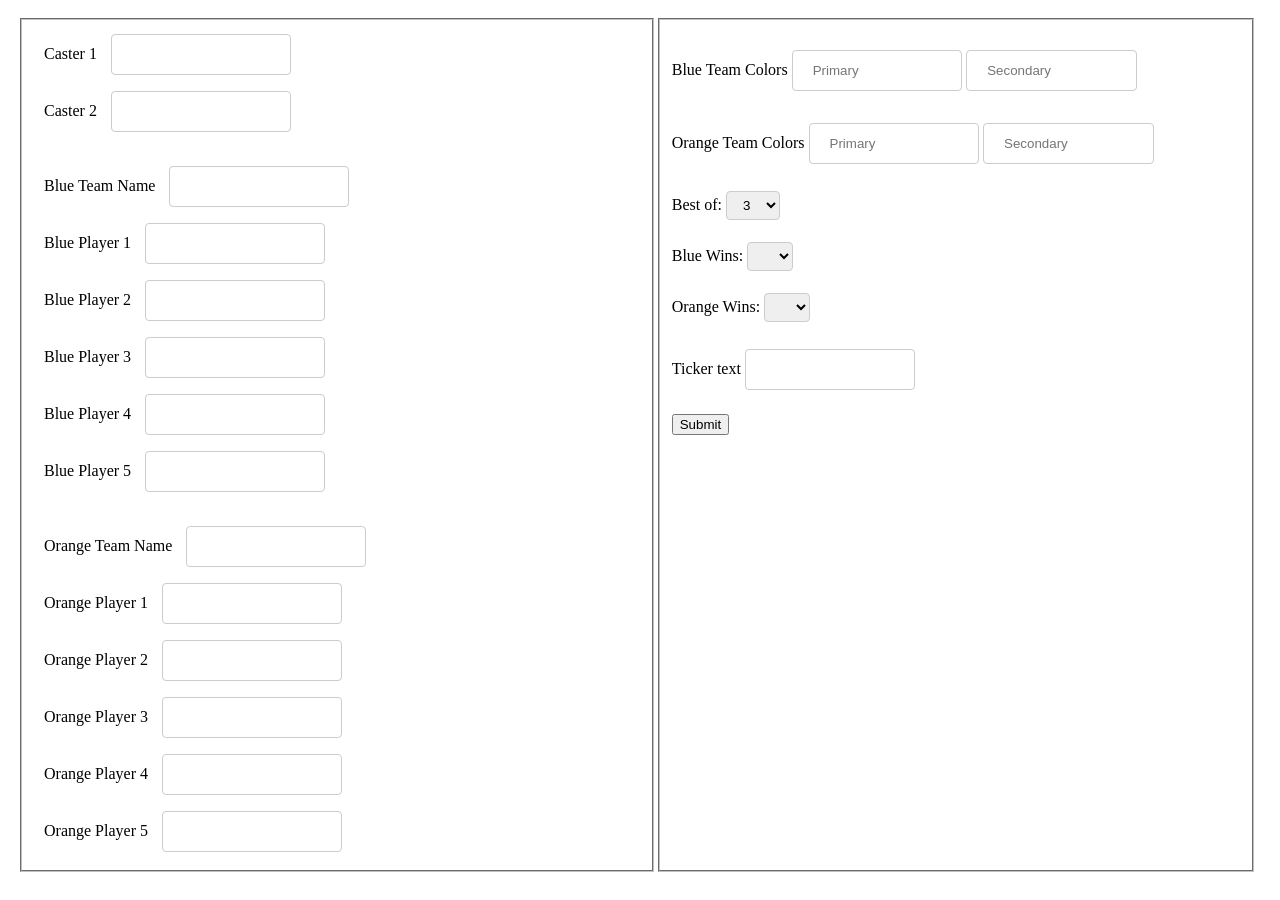
==== index.html @ e60905b6 "Added dropbox default setting" ====
<!DOCTYPE html>
<html lang="en">

<head>
  <meta charset="utf-8">

  <title> Overlay Editor </title>
  <script src="https://ajax.googleapis.com/ajax/libs/jquery/3.3.1/jquery.min.js"></script>
  <script src="http://ajax.aspnetcdn.com/ajax/knockout/knockout-3.4.2.js" type="text/javascript"></script>
  <!-- <script src="lib/jquery-3.3.1.js"></script> -->
  <script src="editor.js"></script>
  <link href="editor.css" rel="stylesheet" type="text/css" />

</head>

<body>
  <form action="save_data.php" method="POST">
    <div class="grid-container">
      <fieldset>

        <div id="casters" class="box">
          <p class="aligned">
            <label class="relative" id="textlabel"> Caster 1 </label>
            <input class="relative" data-bind="value: caster1" id="caster1" type="text" name="caster1">
          </p>
          <p class="aligned">
            <label class="relative" id="textlabel"> Caster 2 </label>
            <input class="relative" data-bind="value: caster2" id="caster2" type="text" name="caster2">
          </p>
        </div>

        <br>

        <div id="blueDiv" class="box">
          <p class="aligned">
            <label class="relative" id="textlabel"> Blue Team Name </label>
            <input class="relative" data-bind="value: blueName" id="blueName" type="text" name="blueName">
          </p>

          <p class="aligned">
            <label class="relative" id="textlabel"> Blue Player 1 </label>
            <input class="relative" data-bind="value: blueP1" id="blueP1" type="text" name="blueP1">
          </p>

          <p class="aligned">
            <label class="relative" id="textlabel"> Blue Player 2 </label>
            <input class="relative" data-bind="value: blueP2" id="blueP2" type="text" name="blueP2">
          </p>

          <p class="aligned">
            <label class="relative" id="textlabel"> Blue Player 3 </label>
            <input class="relative" data-bind="value: blueP3" id="blueP3" type="text" name="blueP3">
          </p>

          <p class="aligned">
            <label class="relative" id="textlabel"> Blue Player 4 </label>
            <input class="relative" data-bind="value: blueP4" id="blueP4" type="text" name="blueP4">
          </p>

          <p class="aligned">
            <label class="relative" id="textlabel"> Blue Player 5 </label>
            <input class="relative" data-bind="value: blueP5" id="blueP5" type="text" name="blueP5">
          </p>
        </div>

        <br>

        <div id="orangeDiv" class="box">
          <p class="aligned">
            <label class="relative" id="textlabel"> Orange Team Name </label>
            <input class="relative" data-bind="value: orangeName" id="orangeName" type="text" name="orangeName">
          </p>

          <p class="aligned">
            <label class="relative" id="textlabel"> Orange Player 1 </label>
            <input class="relative" data-bind="value: orangeP1" id="orangeP1" type="text" name="orangeP1">
          </p>

          <p class="aligned">
            <label class="relative" id="textlabel"> Orange Player 2 </label>
            <input class="relative" data-bind="value: orangeP2" id="orangeP2" type="text" name="orangeP2">
          </p>

          <p class="aligned">
            <label class="relative" id="textlabel"> Orange Player 3 </label>
            <input class="relative" data-bind="value: orangeP3" id="orangeP3" type="text" name="orangeP3">
          </p>

          <p class="aligned">
            <label class="relative" id="textlabel"> Orange Player 4 </label>
            <input class="relative" data-bind="value: orangeP4" id="orangeP4" type="text" name="orangeP4">
          </p>

          <p class="aligned">
            <label class="relative" id="textlabel"> Orange Player 5 </label>
            <input class="relative" data-bind="value: orangeP5" id="orangeP5" type="text" name="orangeP5">
          </p>
        </div>
      </fieldset>

      <fieldset>
        <div class="scoreboard">
          <p>
            <label> Blue Team Colors </label>
            <input data-bind="value: bluePrimary" id="bluePrimary" type="text" name="bluePrimary" placeholder="Primary">
            <input data-bind="value: blueSecondary" id="blueSecondary" type="text" name="blueSecondary" placeholder="Secondary">
          </p>

          <p>
            <label> Orange Team Colors </label>
            <input data-bind="value: orangePrimary" id="orangePrimary" type="text" name="orangePrimary" placeholder="Primary">
            <input data-bind="value: orangeSecondary" id="orangeSecondary" type="text" name="orangeSecondary" placeholder="Secondary">
          </p>

          <p>
            <label id="textLabel"> Best of: </label>
            <select id="bestOf" data-bind: "value: bestOf" name="bestOf">
                <option value="3">3</option>
                <option value="5">5</option>
                <option value="7">7</option>
              </select>
          </p>
          <p>
            <label id="textLabel">Blue Wins: </label>
            <select id="blueWins" data-bind= "options: blueWins, value: selectedBlueWins" name="blueWins">

              </select>
          </p>
          <p>
            <label id="textLabel">Orange Wins: </label>
            <select id="orangeWins" data-bind= "options: orangeWins, value: selectedOrangeWins" name="orangeWins">

              </select>
          </p>
          <p>
            <label>Ticker text</label>
            <input data-bind="text: tickerText" type="text" id="tickerText" name="tickerText">
          </p>

          <input id="submitButton" type="submit" value="Submit">

        </div>
      </fieldset>
    </div>
  </form>
</body>
---- editor.css ----
@font-face {
  font-family: 'Uni Sans Heavy';
  src: url('Uni Sans Heavy.otf');
}

.grid-container {
  display: grid;
  grid: auto / auto auto auto;
  grid-gap: 0px;
  padding: 10px;
}

/* fieldset {
  width: 400px;
} */

div.box {
  flex-wrap: wrap;
  flex-direction: column;
  width: 600px;
  align-content: space-between;
}

p.aligned {
  padding: 0px 0px;
  margin: 0px 0px;
}

input[type=text] {
  top: 40px;
  width: 30%;
  padding: 12px 20px;
  margin: 8px 0px;
  display: inline-block;
  border: 1px solid #ccc;
  border-radius: 4px;
  box-sizing: border-box;
}

#textlabel {
  padding: 12px 10px;
}

select {
  padding: 5px 12px;
  margin: 3px 0px;
  border: 1px solid #ccc;
  border-radius: 4px;
  box-sizing: border-box;
}
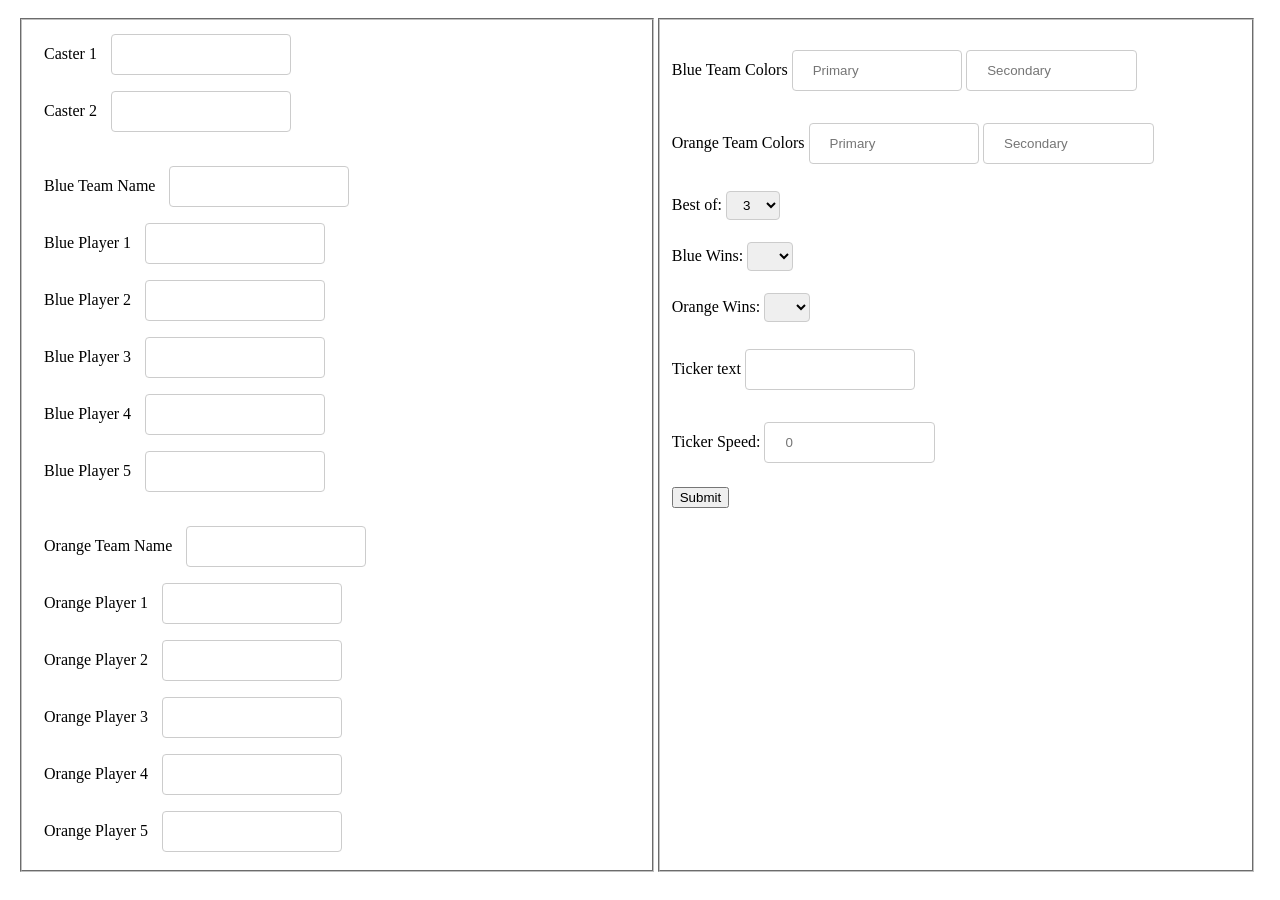
==== commit d78d571d: "Added ticker speed option" ====
--- a/index.html
+++ b/index.html
@@ -122,19 +122,19 @@
           </p>
           <p>
             <label id="textLabel">Blue Wins: </label>
-            <select id="blueWins" data-bind= "options: blueWins, value: selectedBlueWins" name="blueWins">
-
-              </select>
+            <select id="blueWins" data-bind= "options: blueWins, value: selectedBlueWins" name="blueWins"></select>
           </p>
           <p>
             <label id="textLabel">Orange Wins: </label>
-            <select id="orangeWins" data-bind= "options: orangeWins, value: selectedOrangeWins" name="orangeWins">
-
-              </select>
+            <select id="orangeWins" data-bind= "options: orangeWins, value: selectedOrangeWins" name="orangeWins"></select>
           </p>
           <p>
             <label>Ticker text</label>
-            <input data-bind="text: tickerText" type="text" id="tickerText" name="tickerText">
+            <input data-bind="value: tickerText" type="text" id="tickerText" name="tickerText">
+          </p>
+          <p>
+            <label id="textLabel">Ticker Speed: </label>
+            <input data-bind="value: tickerSpeed" id="tickerSpeed" type="text" name="tickerSpeed" placeholder="0">
           </p>
 
           <input id="submitButton" type="submit" value="Submit">
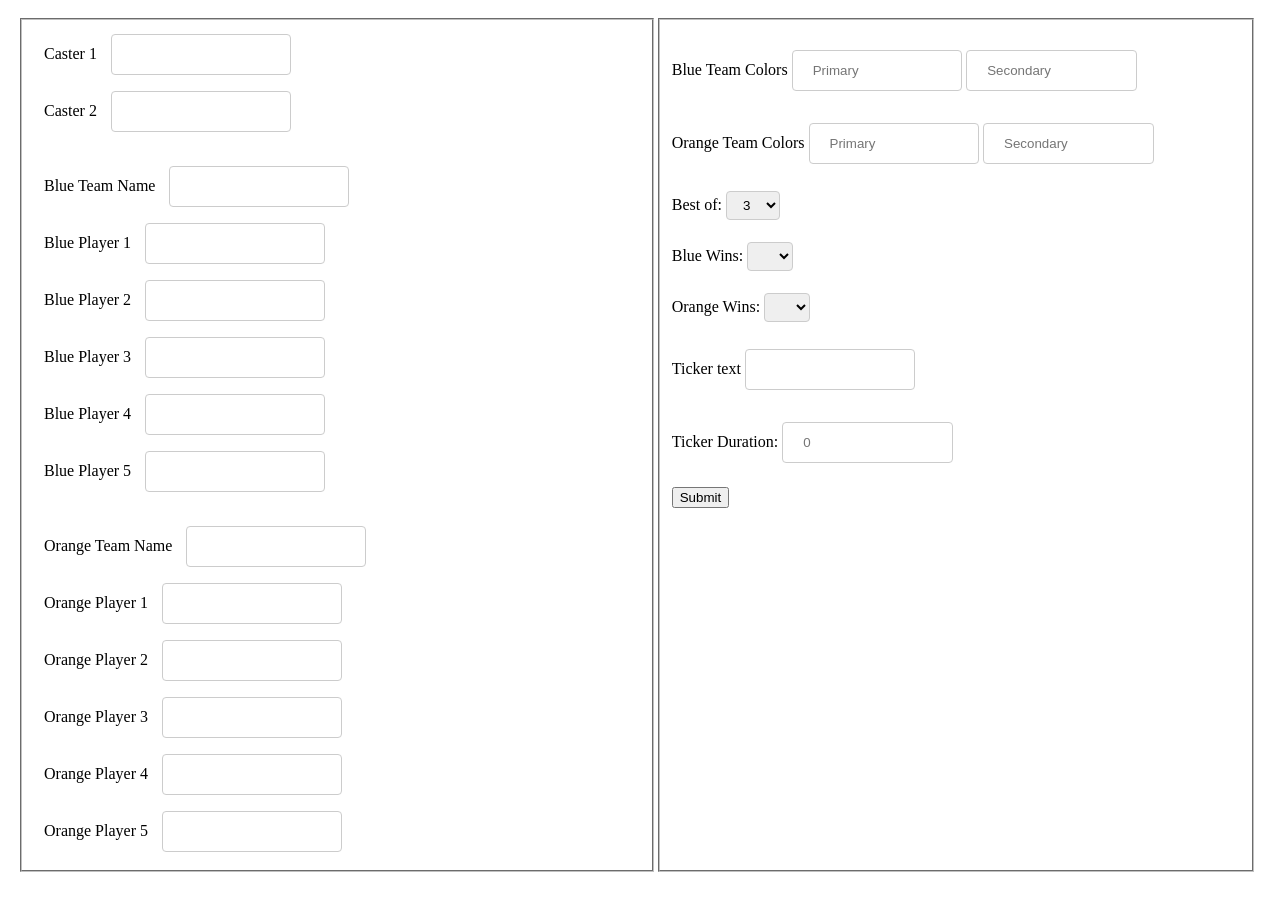
==== commit 18bf30b9: "Fixed setting of ticker duration" ====
--- a/index.html
+++ b/index.html
@@ -133,8 +133,8 @@
             <input data-bind="value: tickerText" type="text" id="tickerText" name="tickerText">
           </p>
           <p>
-            <label id="textLabel">Ticker Speed: </label>
-            <input data-bind="value: tickerSpeed" id="tickerSpeed" type="text" name="tickerSpeed" placeholder="0">
+            <label id="textLabel">Ticker Duration: </label>
+            <input data-bind="value: tickerDuration" id="tickerDuration" type="text" name="tickerDuration" placeholder="0">
           </p>
 
           <input id="submitButton" type="submit" value="Submit">
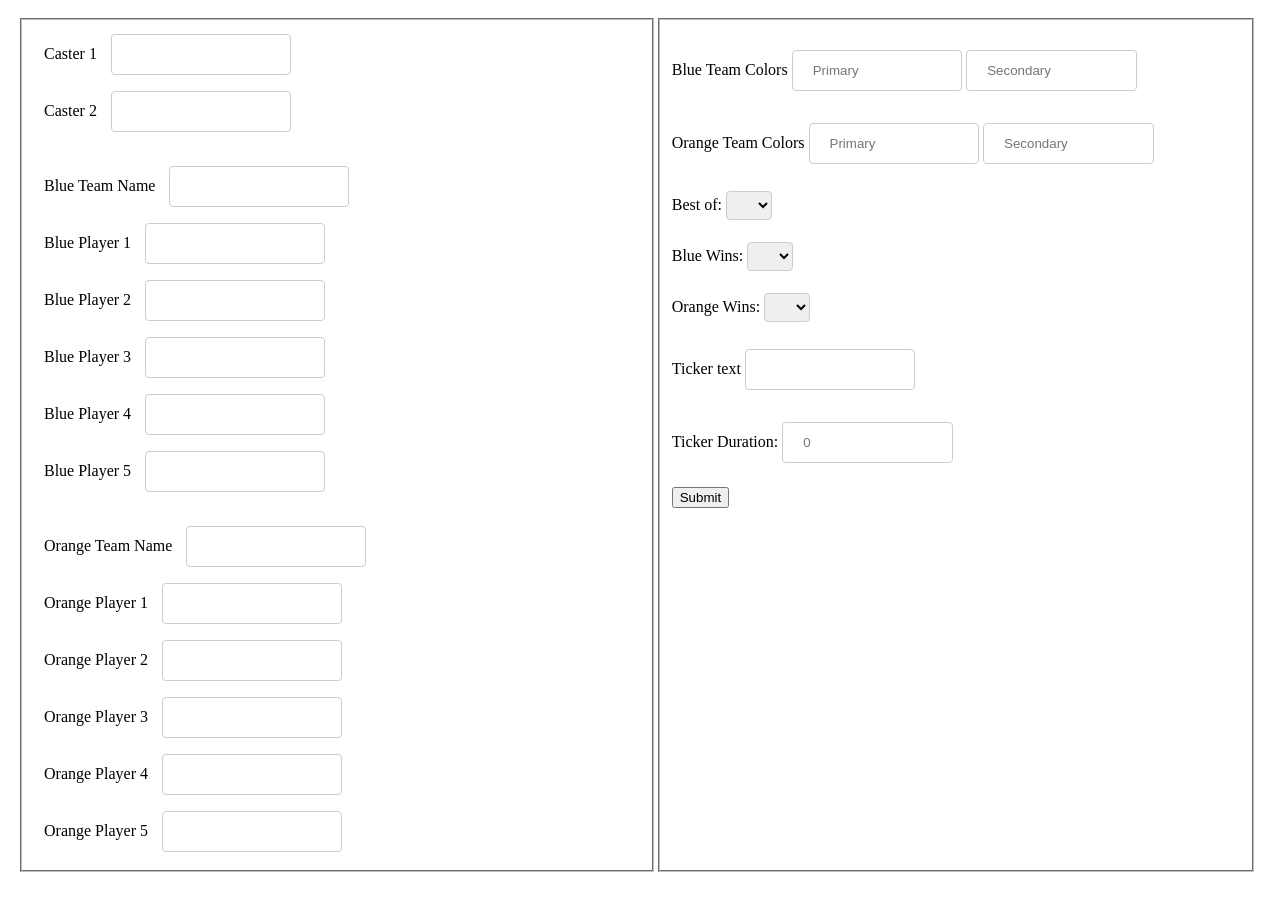
==== commit 6c60af6e: "Fixed best of in control panel" ====
--- a/index.html
+++ b/index.html
@@ -114,10 +114,7 @@
 
           <p>
             <label id="textLabel"> Best of: </label>
-            <select id="bestOf" data-bind: "value: bestOf" name="bestOf">
-                <option value="3">3</option>
-                <option value="5">5</option>
-                <option value="7">7</option>
+            <select id="bestOf" data-bind: "options: bestOf, value: selectedBestOf" name="bestOf">
               </select>
           </p>
           <p>
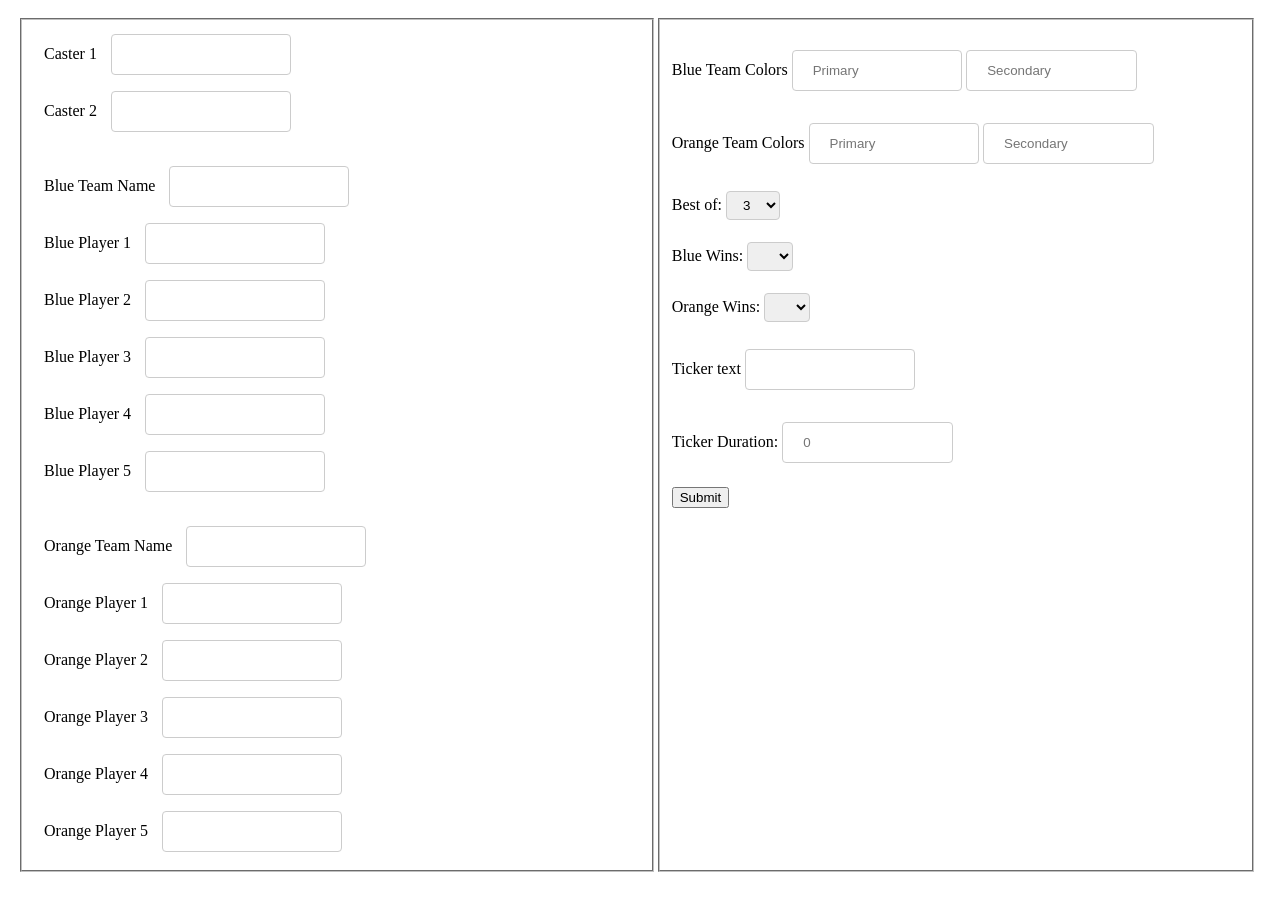
==== commit e017140c: "Reversed fix again" ====
--- a/index.html
+++ b/index.html
@@ -115,6 +115,9 @@
           <p>
             <label id="textLabel"> Best of: </label>
             <select id="bestOf" data-bind: "options: bestOf, value: selectedBestOf" name="bestOf">
+              <option value="3">3</option>
+              <option value="5">5</option>
+              <option value="7">7</option>
               </select>
           </p>
           <p>
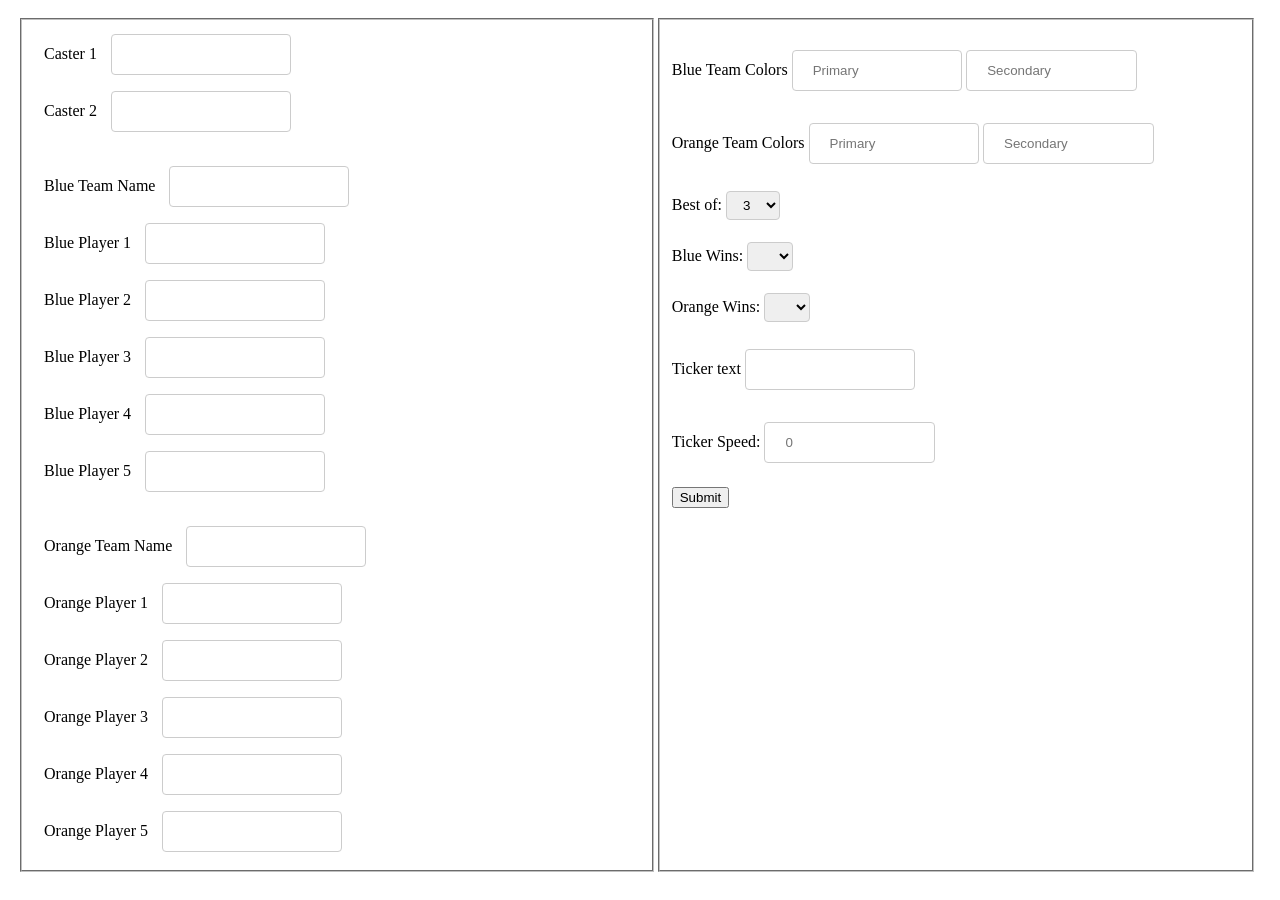
==== commit c04abd24: "Changed ticker duration to ticker speed" ====
--- a/index.html
+++ b/index.html
@@ -133,8 +133,8 @@
             <input data-bind="value: tickerText" type="text" id="tickerText" name="tickerText">
           </p>
           <p>
-            <label id="textLabel">Ticker Duration: </label>
-            <input data-bind="value: tickerDuration" id="tickerDuration" type="text" name="tickerDuration" placeholder="0">
+            <label id="textLabel">Ticker Speed: </label>
+            <input data-bind="value: tickerSpeed" id="tickerSpeed" type="text" name="tickerSpeed" placeholder="0">
           </p>
 
           <input id="submitButton" type="submit" value="Submit">
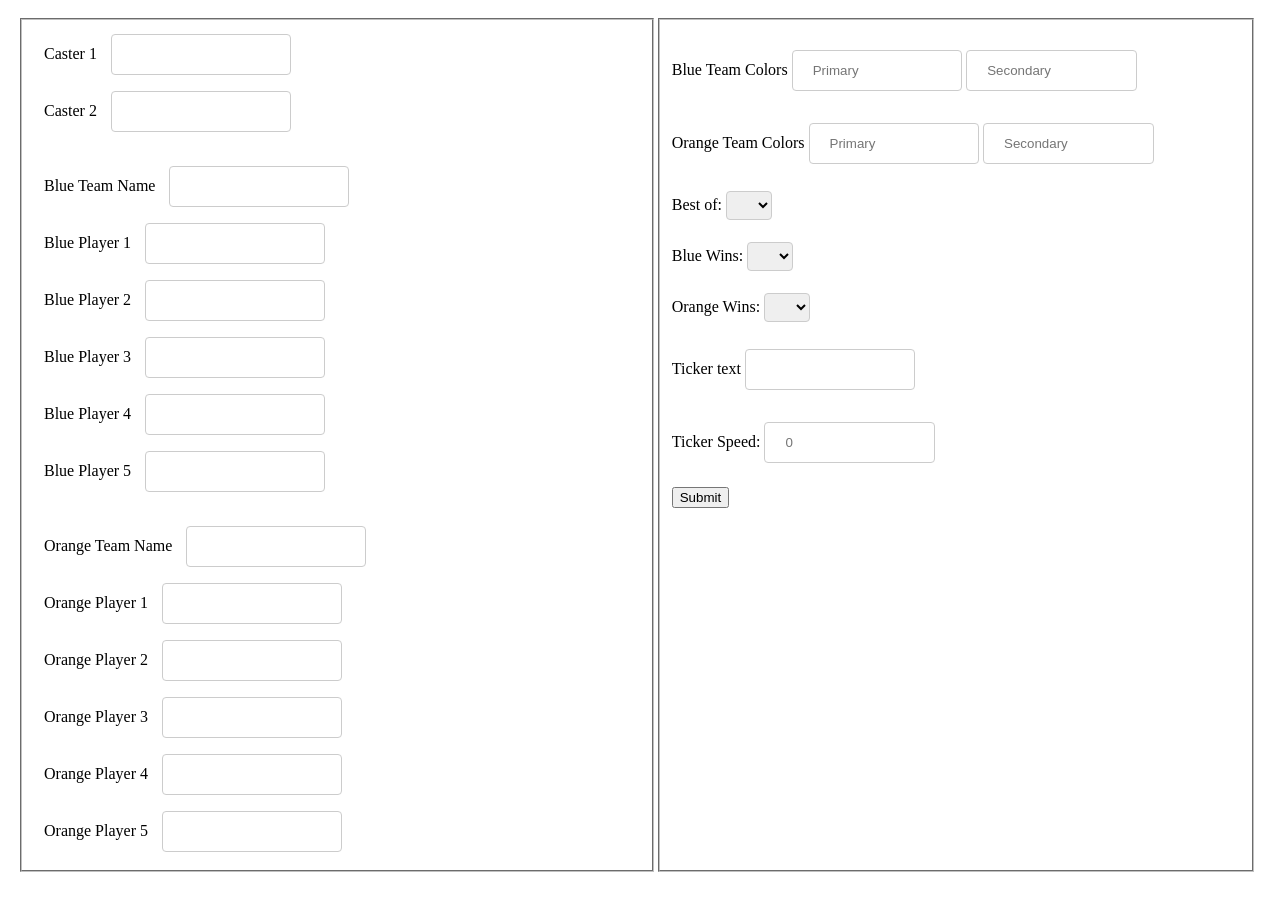
==== commit ab64e717: "Fixed bestOf saving and ticker font" ====
--- a/index.html
+++ b/index.html
@@ -114,11 +114,7 @@
 
           <p>
             <label id="textLabel"> Best of: </label>
-            <select id="bestOf" data-bind: "options: bestOf, value: selectedBestOf" name="bestOf">
-              <option value="3">3</option>
-              <option value="5">5</option>
-              <option value="7">7</option>
-              </select>
+            <select id="bestOf" data-bind= "options: bestOf, value: selectedBestOf" name="bestOf"></select>
           </p>
           <p>
             <label id="textLabel">Blue Wins: </label>
